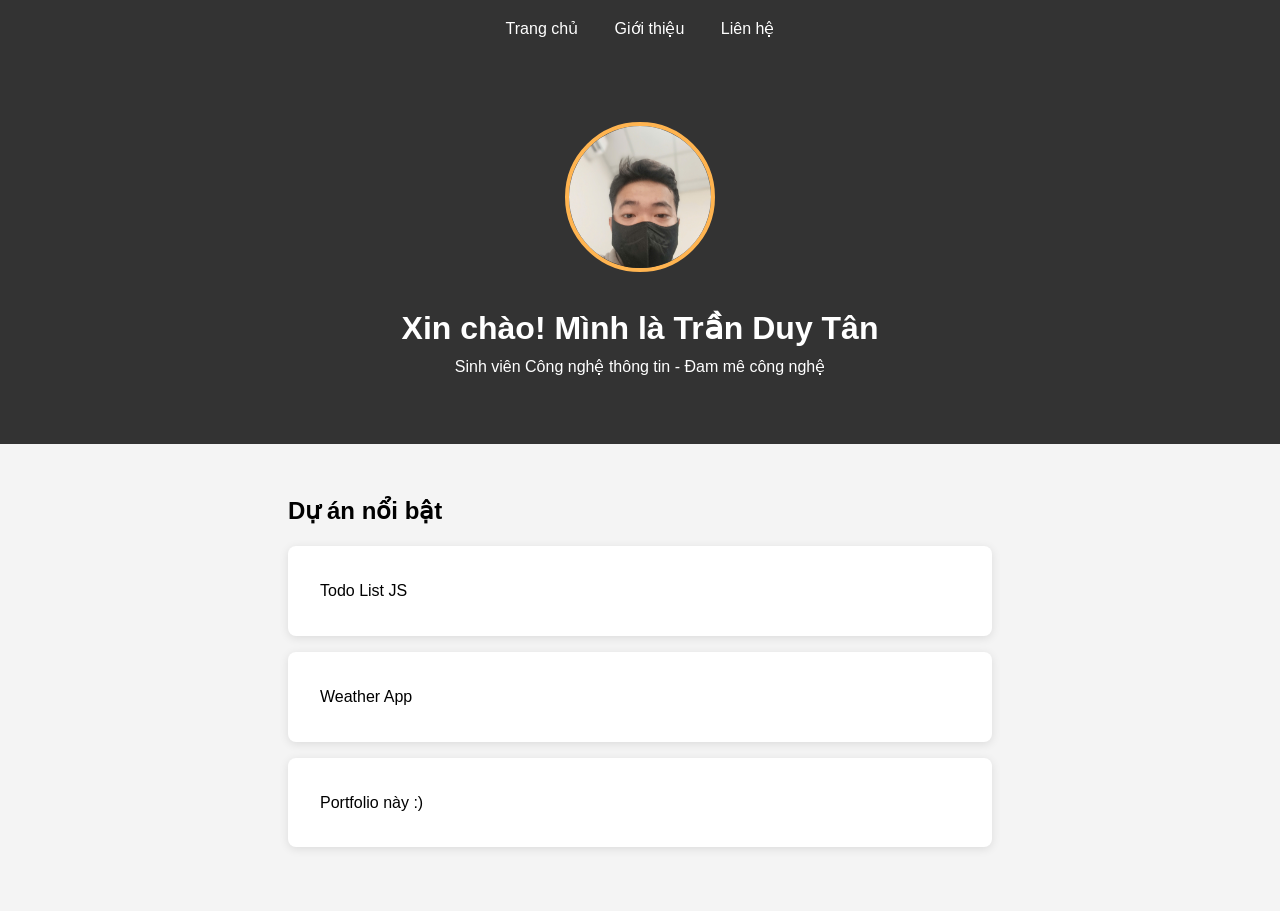
==== index.html @ 2ed0e7e3 "Add files via upload" ====
<!DOCTYPE html>
<html lang="vi">
<head>
    <meta charset="UTF-8">
    <meta name="viewport" content="width=device-width, initial-scale=1.0">
    <title>Trần Duy Tân - Portfolio</title>
    <link rel="stylesheet" href="css/style.css">
</head>
<body>
    <nav>
        <a href="index.html">Trang chủ</a>
        <a href="about.html">Giới thiệu</a>
        <a href="contact.html">Liên hệ</a>
    </nav>

    <header>
        <img src="images/avatar.jpg" alt="Trần Duy Tân" class="avatar">
        <h1>Xin chào! Mình là Trần Duy Tân</h1>
        <p>Sinh viên Công nghệ thông tin - Đam mê công nghệ</p>
    </header>

    <section>
        <h2>Dự án nổi bật</h2>
        <div class="project">Todo List JS</div>
        <div class="project">Weather App</div>
        <div class="project">Portfolio này :)</div>
    </section>

    <script src="js/script.js"></script>
</body>
</html>
---- css/style.css ----
* { margin: 0; padding: 0; box-sizing: border-box; }

body { font-family: 'Segoe UI', sans-serif; line-height: 1.6; background: #f4f4f4; }

nav { background: #333; padding: 1rem; text-align: center; }

nav a { color: white; margin: 0 1rem; text-decoration: none; }
nav a:hover { color: #ffb450; }

header { text-align: center; padding: 4rem 2rem; background: #333; color: white; }

.avatar {
    width: 150px;
    height: 150px;
    border-radius: 50%;
    object-fit: cover;
    border: 4px solid #ffb450;
    margin-bottom: 1.5rem;
}

section { padding: 3rem; max-width: 800px; margin: 0 auto; }

.project { background: white; padding: 2rem; margin: 1rem 0; border-radius: 8px; box-shadow: 0 2px 10px rgba(0,0,0,0.1); }

.project h2 { margin-bottom: 1rem; color: #333; }

.project ul { padding-left: 1.5rem; }

.project a { color: #333; }
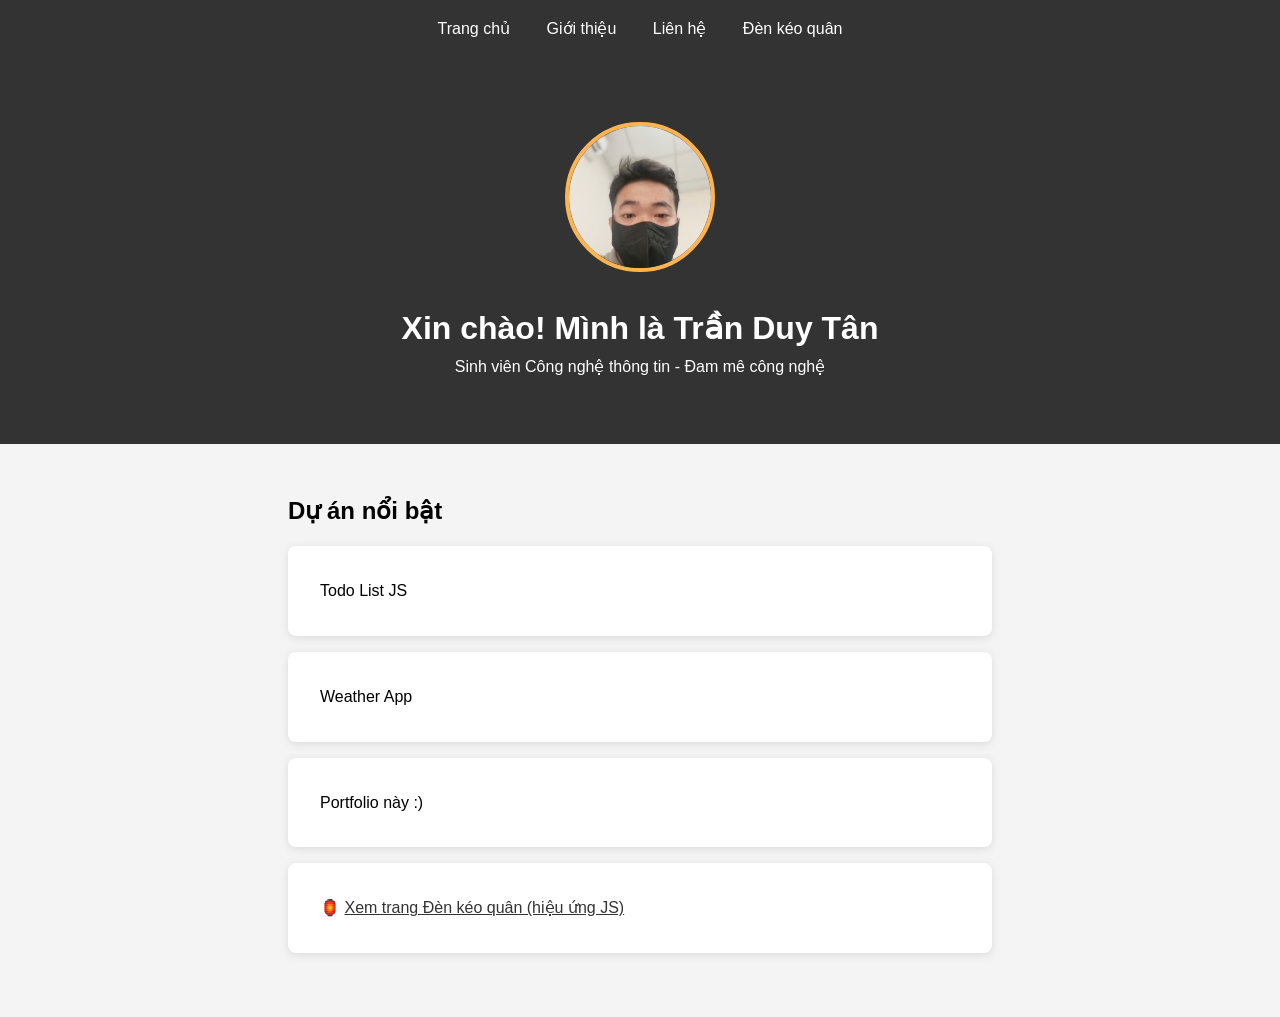
==== commit c0a6cff2: "Add files via upload" ====
--- a/index.html
+++ b/index.html
@@ -11,6 +11,7 @@
         <a href="index.html">Trang chủ</a>
         <a href="about.html">Giới thiệu</a>
         <a href="contact.html">Liên hệ</a>
+        <a href="den-keo-quan.html">Đèn kéo quân</a>
     </nav>
 
     <header>
@@ -24,6 +25,9 @@
         <div class="project">Todo List JS</div>
         <div class="project">Weather App</div>
         <div class="project">Portfolio này :)</div>
+        <div class="project">
+            🏮 <a href="den-keo-quan.html">Xem trang Đèn kéo quân (hiệu ứng JS)</a>
+        </div>
     </section>
 
     <script src="js/script.js"></script>
